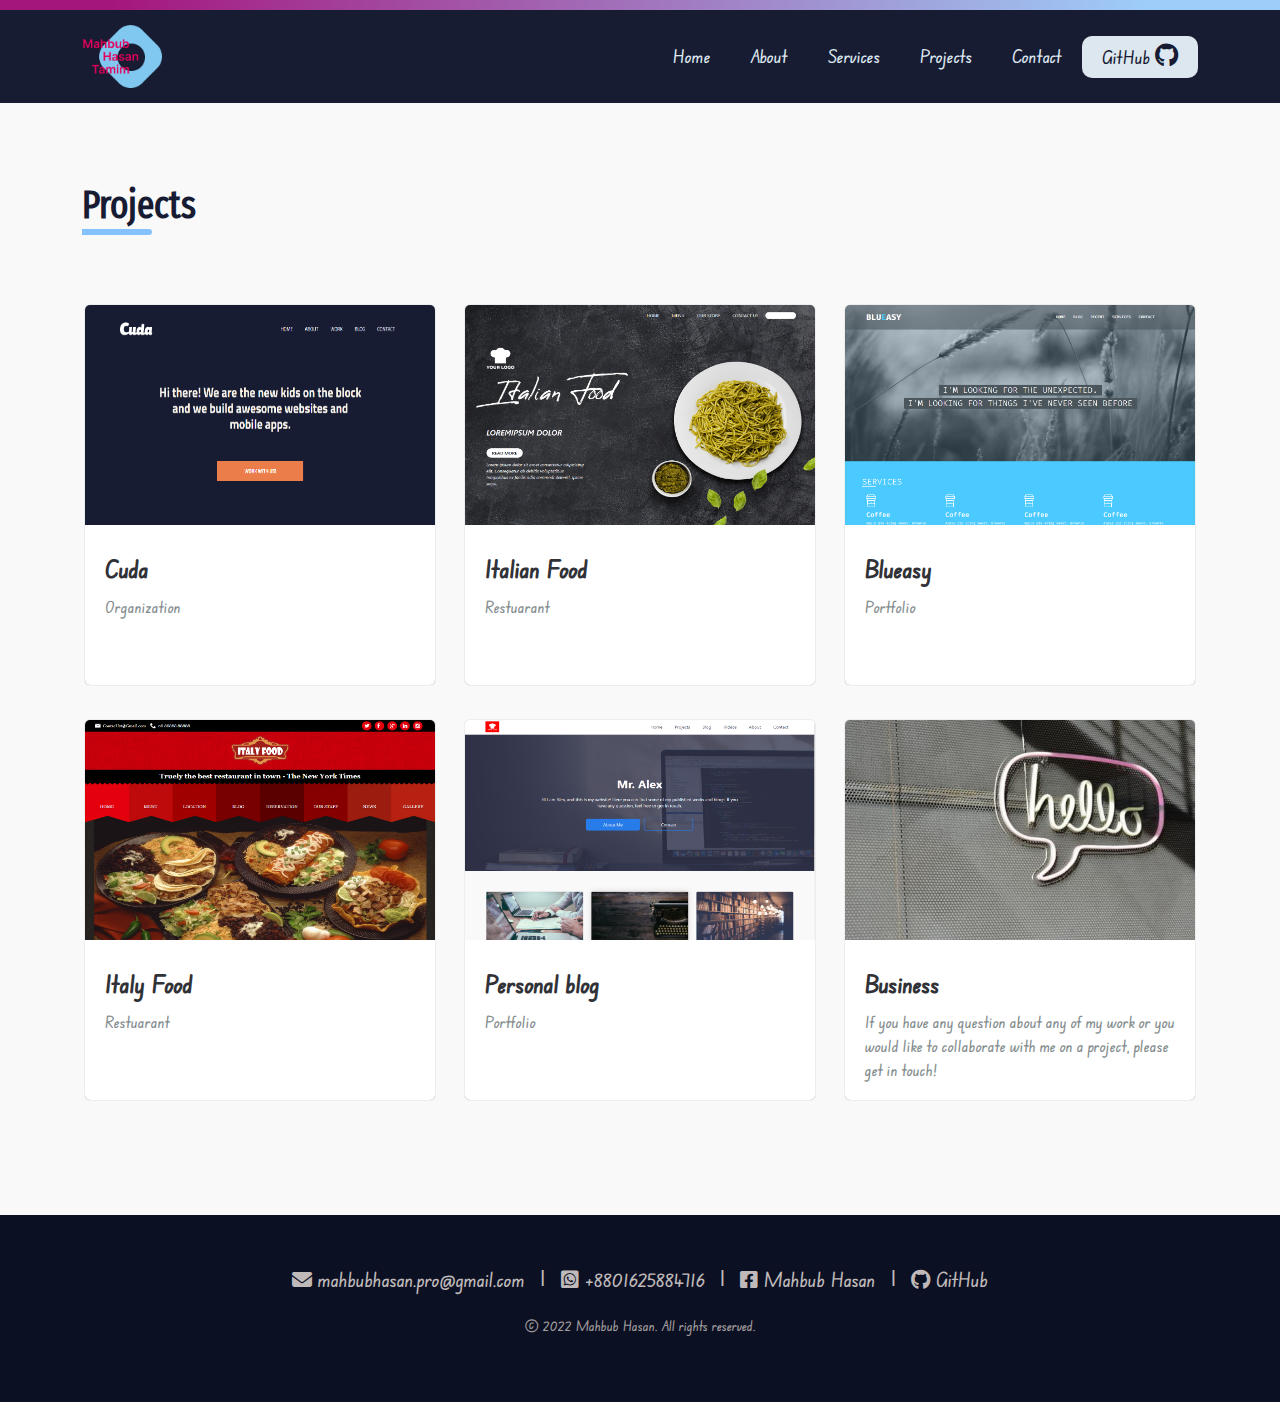
==== projects.html @ e0a782c9 "Add files via upload" ====
<!DOCTYPE html>
<html lang="en">
  <head>
    <meta charset="UTF-8" />
    <meta http-equiv="X-UA-Compatible" content="IE=edge" />
    <meta name="viewport" content="width=device-width, initial-scale=1.0" />
    <link rel="apple-touch-icon" href="./img/logo.png" />
    <link rel="shortcut icon" href="./img/logo.png" type="image/x-icon" />
    <link rel="stylesheet" href="fontawesome/css/all.min.css" />
    <link rel="stylesheet" href="./css/style.css" />
    <link rel="stylesheet" href="./css/projects.style.css" />
    <link rel="stylesheet" href="./css/bootstrap.min.css" />
    <link rel="stylesheet" href="./css/responsive.css" />
    <title>Mahbub hasan</title>
  </head>
  <body>
    <!-- Header  -->
    <header>
      <div class="header-top"></div>
      <div class="menu">
        <div class="container">
          <div class="main-menu">
            <div class="row">
              <div class="col-2">
                <div class="logo">
                  <a href="/">
                    <img src="./img/logo.png" alt="" />
                  </a>
                </div>
              </div>
              <div class="col-10">
                <nav>
                  <i class="fa-solid fa-bars" id="bars"></i>
                  <i class="fa-solid fa-bars-staggered" id="x-bars"></i>
                  <ul id="nav">
                    <li>
                      <a href="/">Home</a>
                    </li>
                    <li><a href="./index.html#about">About</a></li>
                    <li><a href="index.html#services">Services</a></li>
                    <li><a href="./projects">Projects</a></li>
                    <li><a href="./index.html#contact">Contact</a></li>
                    <li></li>
                    <li>
                      <a
                        href="https://github.com/mahbubHasanTamim"
                        target="_blank"
                        >GitHub<i class="fa-brands fa-github"></i
                      ></a>
                    </li>
                  </ul>
                </nav>
              </div>
            </div>
          </div>
        </div>
      </div>
    </header>

    <div class="portfolio" id="projects">
      <div class="container">
        <div class="heading-title">
          <h2>Projects</h2>
        </div>
        <div class="portfolio-cards">
          <div class="row">
            <!--  -->
            <div class="col-lg-4 col-md-6">
              <div class="single-card">
                <a href="/cuda" target="_blank">
                  <div class="card-thumb">
                    <img src="./img/cuda-p.PNG" alt="" />
                  </div>
                  <div class="card-content">
                    <h3>Cuda</h3>
                    <p>Organization</p>
                  </div>
                </a>
              </div>
            </div>
            <!--  -->
            <div class="col-lg-4 col-md-6">
              <div class="single-card">
                <a href="/italian-food" target="_blank">
                  <div class="card-thumb">
                    <img src="./img/italian-food-p.PNG" alt="" />
                  </div>
                  <div class="card-content">
                    <h3>Italian Food</h3>
                    <p>Restuarant</p>
                  </div>
                </a>
              </div>
            </div>
            <!--  -->
            <div class="col-lg-4 col-md-6">
              <div class="single-card">
                <a href="/blueasy" target="_blank">
                  <div class="card-thumb">
                    <img src="./img/blueasy-p.PNG" alt="" />
                  </div>
                  <div class="card-content">
                    <h3>Blueasy</h3>
                    <p>Portfolio</p>
                  </div>
                </a>
              </div>
            </div>
            <!--  -->
            <div class="col-lg-4 col-md-6">
              <div class="single-card">
                <a href="/italy-food" target="_blank">
                  <div class="card-thumb">
                    <img src="./img/italy-food-p.PNG" alt="" />
                  </div>
                  <div class="card-content">
                    <h3>Italy Food</h3>
                    <p>Restuarant</p>
                  </div>
                </a>
              </div>
            </div>
            <!--  -->
            <div class="col-lg-4 col-md-6">
              <div class="single-card">
                <a href="/alex" target="_blank">
                  <div class="card-thumb">
                    <img src="./img/alex-p.PNG" alt="" />
                  </div>
                  <div class="card-content">
                    <h3>Personal blog</h3>
                    <p>Portfolio</p>
                  </div>
                </a>
              </div>
            </div>
            <!--  -->
            <div class="col-lg-4 col-md-6">
              <div class="single-card">
                <a href="projects.html">
                  <div class="card-thumb">
                    <img src="./img/contact_logo_thumb.jpg" alt="" />
                  </div>
                  <div class="card-content">
                    <h3>Business</h3>
                    <p>
                      If you have any question about any of my work or you would
                      like to collaborate with me on a project, please get in
                      touch!
                    </p>
                  </div>
                </a>
              </div>
            </div>
          </div>
        </div>
        <!-- <div class="portfolio-btn">
          <a href="./projects">1</a>
          <a href="./projects">2</a>
        </div> -->
      </div>
    </div>

    <footer>
      <div class="container">
        <ul>
          <li>
            <a href="mailto:mahbubhasan.pro@gmail.com" target="_blank">
              <i class="fa-solid fa-envelope"></i>
            </a>
            <a
              href="mailto:mahbubhasan.pro@gmail.com"
              target="_blank"
              class="link"
            >
              mahbubhasan.pro@gmail.com</a
            >
          </li>
          <span>|</span>
          <li>
            <a href="https://wa.me/01625884716" target="_blank">
              <i class="fa-brands fa-whatsapp-square"></i>
            </a>
            <a href="https://wa.me/01625884716" target="_blank" class="link">
              +8801625884716</a
            >
          </li>
          <span>|</span>
          <li>
            <a href="https://facebook.com/mdtamim21" target="_blank">
              <i class="fa-brands fa-facebook-square"></i>
            </a>
            <a
              href="https://facebook.com/mdtamim21"
              target="_blank"
              class="link"
            >
              Mahbub Hasan</a
            >
          </li>
          <span>|</span>
          <li>
            <a href="https://github.com/mahbubHasanTamim" target="_blank">
              <i class="fa-brands fa-github"></i>
            </a>
            <a
              href="https://github.com/mahbubHasanTamim"
              target="_blank"
              class="link"
            >
              GitHub</a
            >
          </li>
        </ul>
        <div class="clear"></div>
        <p>
          &copy; 2022
          <a href="https://github.com/mahbubHasanTamim" target="_blank"
            >Mahbub Hasan</a
          >. All rights reserved.
        </p>
      </div>
    </footer>

    <script src="./js/bootstrap.min.js"></script>
    <script src="./js/main.js"></script>
  </body>
</html>
---- css/style.css ----
@font-face {
  font-family: "Edu NSW";
  src: url(../fonts/EduNSWACTFoundation-VariableFont_wght.ttf);
  font-weight: 500;
}
@font-face {
  font-family: "Fira Sans";
  src: url(../fonts/FiraSansExtraCondensed-Regular.ttf);
  font-weight: 500;
}
* {
  transition: 0.8s;
}

p,
a {
  font-family: "Edu NSW", Arial, Helvetica, sans-serif;
}

.header-top {
  height: 10px;
  background: linear-gradient(270deg, #9ecdf9 10.3%, #a5167d 91.31%);
}
.header {
  background: url("../img/hero-bg.png"), #0c1023;
  background-position: left;
  background-repeat: no-repeat;
  background-size: cover;
  height: 800px;
  border-radius: 0 0 0 200px;
  position: relative;
}
.main-menu {
  padding: 15px 0px;
}
.logo img {
  width: 80px;
}
#bars {
  color: #9ecdf9;
  font-size: 30px;
  float: right;
  cursor: pointer;
  display: none;
  margin: 35px;
  z-index: 10;
}
#x-bars {
  color: #dde7f0;
  font-size: 30px;
  float: right;
  cursor: pointer;
  display: none;
  margin: 35px;
  z-index: 10;
}

ul#nav {
  margin: 0;
  padding: 0;
  list-style: none;
  display: flex;
  justify-content: right;
  margin-top: 18px;
}
ul#nav li:last-child i {
  margin-left: 5px;
  font-size: 24px;
}
ul#nav li:last-child a {
  background-color: #dde7f0;
  color: #171c33;
  border-radius: 10px;
}
ul#nav li a {
  text-decoration: none;
  padding: 10px 20px;
  color: #dde7f0;
  font-size: 18px;
  font-family: "Edu NSW", Arial, Helvetica, sans-serif;
  font-weight: 500;
}
ul#nav li a:hover {
  background-color: #9ecdf9;

  border-radius: 5px;
  text-decoration: none;
  color: #171c33;
  transition: 0.3s;
  font-family: edu nsw;
}
.hero-content {
  position: absolute;
  top: 50%;
  transform: translate(0, -60%);
}
.hero-content h2 {
  font-family: "Edu NSW", Arial, Helvetica, sans-serif;
  font-size: 32px;
  line-height: 39px;
  color: #f9f9f9;
}
.hero-content h1 {
  font-family: "Fira Sans", Arial, Helvetica, sans-serif;
  font-weight: 600;
  font-size: 48px;
  line-height: 58px;
  color: #faff00;
}
.hero-content h3 {
  font-style: normal;
  font-weight: 400;
  font-size: 24px;
  line-height: 29px;
  color: #e2e2c4;
  font-family: "Edu NSW", Arial, Helvetica, sans-serif;
  font-weight: 500;
}
.hero-btn {
  margin-top: 100px;
}
.hero-btn a.hire-btn {
  color: #85c1fa;
  font-size: 18px;
  text-decoration: none;
  padding: 12px 50px;
  border: 2px solid #f9f9f9;
  border-radius: 10px;
}
.hero-btn a.resume-btn {
  color: #171c33;
  font-size: 18px;
  text-decoration: none;
  padding: 12px 50px;
  border: 2px solid #f9f9f9;
  background-color: #f9f9f9;
  border-radius: 10px;
}
.hero-btn a.hire-btn:hover {
  color: #171c33;
  background-color: #f9f9f9;
  transition: 0.6s;
}
.hero-btn a.resume-btn:hover {
  color: #85c1fa;
  background-color: transparent;
  transition: 0.6s;
}

/* *
*
//ABOUT// 
*
**/
.about {
  margin-top: 140px;
}
.heading-title h2 {
  font-family: "Fira Sans", Arial, Helvetica, sans-serif;
  color: #171c33;
  font-size: 38px;
  font-weight: 700;
}
.heading-title p {
  font-size: 20px;
  color: #1d2959;
}
.heading-title h2::after {
  display: block;
  height: 6px;
  width: 70px;
  content: "";
  background-color: #85c1fa;
  border-radius: 0 5px 5px 0;
}
.about-content h1 {
  margin-top: 70px;
  font-family: "Fira Sans", Arial, Helvetica, sans-serif;
  font-weight: bold;
}
.about-content p {
  font-size: 22px;
  line-height: 32px;
  color: #1f253e;
  margin-top: 24px;
}
.a-contact {
  margin-top: 80px;
  position: relative;
  background-color: #f9f9f9;
  text-align: center;
  padding: 4px 0;
}

.a-contact::before {
  content: "";
  height: 100%;
  width: 3px;
  background-color: #85c1fa;
  display: inline-block;
  position: absolute;
  top: 50%;
  left: 0;
  transform: translate(0, -50%);
}
.a-contact::after {
  content: "";
  height: 100%;
  width: 3px;
  background-color: #85c1fa;
  display: inline-block;
  position: absolute;
  top: 50%;
  right: 0;
  transform: translate(0, -50%);
}
.a-contact i {
  color: #1d2959;
  font-size: 22px;
  margin: 0px 5px;
}
.a-contact i:hover {
  color: #85c1fa;
  font-size: 21px;
  transition: 0.9s;
}
.avatar {
  text-align: right;
}
.avatar img {
  width: 90%;
}

/* Language */
.languages {
  background: url("../img/skills-bg.jpg"), #f29836;
  background-position: center;
  background-size: cover;
  padding: 100px 0px;
  margin-top: 100px;
}
.languages-title h2::after {
  background-color: #1d2959;
}
.progress-bars {
  margin-top: 60px;
}
.single-bar {
  margin-top: 15px;
}
.single-bar p {
  margin: 0;
  margin-bottom: -5px;
  font-size: 18px;
  font-weight: 600;
}
.single-bar p span {
  float: right;
}
/* progress bar */

.html,
.css,
.bootstrap,
.js,
.reactjs,
.nodejs,
.expressjs,
.mongodb {
  position: relative;
  display: inline-block;
  width: 100%;
  height: 10px;
  background: transparent;
  border: 1px solid black;
  border-radius: 4px;
  overflow: hidden;
}

.html::after,
.css::after,
.bootstrap::after,
.js::after,
.nodejs::after,
.expressjs::after,
.reactjs::after,
.mongodb::after {
  content: "";
  position: absolute;
  left: 0;
  width: 0;
  height: 100%;
  border-radius: 4px;
  box-shadow: 0 0 5px rgba(0, 0, 0, 0.2);
}
.html::after {
  animation: html 5s forwards;
}
.css::after {
  animation: css 5s forwards;
}
.bootstrap::after {
  animation: bootstrap 5s forwards;
}
.js::after {
  animation: js 5s forwards;
}
.nodejs::after {
  animation: nodejs 5s forwards;
}
.expressjs::after {
  animation: expressjs 5s forwards;
}
.reactjs::after {
  animation: reactjs 5s forwards;
}
.mongodb::after {
  animation: mongodb 5s forwards;
}

@keyframes html {
  form {
    width: 0;
    background: #a28089;
  }
  to {
    width: 90%;
    background: #19234a;
  }
}
@keyframes css {
  form {
    width: 0;
    background: #a28089;
  }
  to {
    width: 80%;
    background: #19234a;
  }
}
@keyframes bootstrap {
  form {
    width: 0;
    background: #a28089;
  }
  to {
    width: 70%;
    background: #19234a;
  }
}
@keyframes js {
  form {
    width: 0;
    background: #a28089;
  }
  to {
    width: 65%;
    background: #19234a;
  }
}
@keyframes reactjs {
  form {
    width: 0;
    background: #a28089;
  }
  to {
    width: 30%;
    background: #19234a;
  }
}
@keyframes nodejs {
  form {
    width: 0;
    background: #a28089;
  }
  to {
    width: 75%;
    background: #19234a;
  }
}
@keyframes expressjs {
  form {
    width: 0;
    background: #a28089;
  }
  to {
    width: 80%;
    background: #19234a;
  }
}
@keyframes mongodb {
  form {
    width: 0;
    background: #a28089;
  }
  to {
    width: 70%;
    background: #19234a;
  }
}

/* Education */
.education {
  background-color: #f9f9f9;
  padding: 80px 0px;
}
.edu-cards {
  margin-top: 60px;
}
.edu-single-card {
  border-radius: 5px;
  height: 245px;
}

.edu-single-card a {
  text-decoration: none;
}
.edu-single-card:hover {
  box-shadow: 0px 0px 20px #ddd1d1;
  transition: 0.5s;
}

.edu-card-content {
  padding: 1.875rem 1.25rem 0.625rem;
}

.edu-card-content h3 {
  font-size: 24px;
  color: #313237;
  margin-bottom: 12px;
  font-weight: bold;
}
.edu-card-content p {
  color: #838c8d;
  margin: 0 0 20px 0;
}
.edu-card-content p:first-child {
  margin: 0 0 10px 0;
  color: #48959e;
}
.edu-right-border {
  border-right: 2px solid #171c33;
}
/* Services */
.services {
  background-color: #b8d7f5;
  padding: 80px 0px;
}
.service-box {
  margin-top: 40px;
}
.service-s-box i {
  color: #1d2959;
  font-size: 32px;
}
.service-s-box h4 {
  color: #171c33;
  font-family: "Edu NSW";
  font-size: 24px;
  font-weight: 700;
  margin-top: 10px;
}
.service-s-box p {
  color: #1d2959;
  font-size: 18px;
  padding-right: 5px;
}
.service-title h2::after {
  background-color: #1d2959;
}
/*
**
Portfolio
**
*/
.portfolio {
  background-color: #f9f9f9;
  padding: 80px 0px;
}
.portfolio-cards {
  margin-top: 70px;
}
.single-card {
  background-color: #fff;
  border-radius: 5px;
  margin: 0px 3px 35px 3px;
  height: 380px;
  box-shadow: 0px 0px 1px gray;
}

.single-card a {
  text-decoration: none;
}
.single-card:hover {
  box-shadow: 0px 0px 20px #ddd1d1;
  transition: 0.5s;
}

.card-thumb {
  margin: 0;
  background: #fff;
  position: relative;
  overflow: hidden;
  border-radius: 5px 5px 0px 0px;
}
.card-thumb img {
  width: 100%;
  height: 220px;
}

.card-content {
  padding: 1.875rem 1.25rem 0.625rem;
}

.card-content h3 {
  font-size: 24px;
  color: #313237;
  margin-bottom: 12px;
  font-weight: bold;
}
.card-content p {
  color: #838c8d;
  margin: 0 0 20px 0;
}
.portfolio-btn {
  text-align: center;
  margin-top: 30px;
}
.portfolio-btn a {
  color: #171c33;
  font-size: 22px;
  padding: 10px 30px;
  border-radius: 10px;
  text-decoration: none;
}
.portfolio-btn a:hover {
  color: #58acfa;
  background-color: #ffffff;
  box-shadow: 0 0 10px gray;
}

/* Contact form */
.contact {
  padding: 80px 0px;
}
.contact-form {
  display: flex;
  margin-top: 40px;
  background-color: #b8d7f5;
  border-radius: 0 10px 10px 0;
}
.contact-thumb {
  width: 45%;
  background: url("../img/email-bg.png");
  background-position: center;
  background-repeat: no-repeat;
  background-size: cover;
}
.form {
  width: 55%;
  padding: 60px 40px;
  font-family: "Edu NSW", Arial, Helvetica, sans-serif;
}
.form label {
  font-weight: bold;
}
.form span {
  color: red;
  /* font-weight: 100; */
}
.form input[type="text"] {
  display: block;
  width: 90%;
  background-color: transparent;
  padding: 5px 10px;
  border: 1px solid #0c1023;
  border-radius: 0 5px 5px 0;
  margin-bottom: 20px;
}
.form input[type="email"] {
  display: block;
  width: 90%;
  background-color: transparent;
  padding: 5px 10px;
  border: 1px solid black;
  border-radius: 0 5px 5px 0;
  margin-bottom: 20px;
}
.form textarea {
  display: block;
  width: 90%;
  background-color: transparent;
  padding: 5px 10px;
  border: 1px solid black;
  border-radius: 0 5px 5px 0;
  margin-bottom: 20px;
  height: 140px !important;
  resize: none;
}

.contact-btn input[type="submit"] {
  background-color: #171c33;
  padding: 10px 30px;
  border: none;
  margin-top: 5px;
  border-radius: 0 5px 5px 0;
  font-size: 16px;
  color: white;
  text-transform: uppercase;
}
.contact-btn input[type="submit"]:hover {
  background-color: #243370;
  color: #85c1fa;
}
.contact-btn p {
  margin: 5px 0px;
  color: #2aa22a;
}

/* Footer */
footer {
  overflow: hidden;
  background-color: #0c1023;
}
footer ul {
  padding: 0;
  list-style: none;
  display: flex;
  justify-content: center;
  margin: 50px 0px 20px 0px;
}
footer ul li i {
  color: rgb(191, 185, 185);
  font-size: 20px;
}
footer ul li a {
  text-decoration: none;
  color: rgb(191, 185, 185);
  text-align: center;
  font-size: 20px;
}
footer ul li a:hover,
footer ul li i:hover,
footer p a:hover {
  color: #b8d7f5;
}

footer ul span {
  color: rgb(191, 185, 185);
  margin: 0px 15px;
  font-weight: 700;
}
footer p {
  color: rgb(160, 157, 157);
  font-size: 14px;
  text-align: center;
  padding-bottom: 50px;
}
footer p a {
  color: rgb(160, 157, 157);
  text-decoration: none;
}
.clear {
  clear: both;
}

/* resume iframe  */
.resume {
  margin-top: 30px;
}
.resume-iframe {
  margin-top: 60px;
  display: block;
  border: none; /* Reset default border */
  height: 100vh; /* Viewport-relative units */
  width: calc(100% + 17px);
}

.resume-btn {
  margin: 50px 0;
  text-align: center;
}
.resume-btn a {
  background-color: #171c33;
  padding: 10px 30px;
  border: none;
  margin-top: 5px;
  border-radius: 5px;
  font-size: 16px;
  color: white;
  text-decoration: none;
}
.resume-btn a:hover {
  background-color: #243370;
  color: #85c1fa;
}
---- css/projects.style.css ----
.menu {
  background-color: #171c33;
}

.projects {
  height: 800px;
  position: relative;
}
.projects h1 {
  position: absolute;
  top: 50%;
  left: 50%;
  transform: translate(-50%, -50%);
}
---- css/responsive.css ----
@media screen and (max-width: 1200px) {
  .service-s-box {
    margin-top: 35px;
  }
}
@media screen and (max-width: 991px) {
  .header {
    background-position: center;
  }
  .logo img {
    width: 70px;
  }
  header {
    position: relative;
  }
  nav {
    overflow: hidden;
    text-align: center;
    border-radius: 0 0 0 50px;
    position: absolute;
    top: 0;
    right: 0;
    z-index: 999;
  }

  ul#nav {
    display: none;
    list-style: none;
    padding: 50px 40px;
    background-color: #000000;
  }
  ul#nav li {
    margin: 20px 0px;
  }
  ul#nav li a {
    text-decoration: none;
    padding: 10px 100px;
    color: #dde7f0;
    font-size: 18px;
    font-family: "Edu NSW", Arial, Helvetica, sans-serif;
    font-weight: 500;
  }
  ul#nav li a:hover {
    background-color: #9ecdf9;

    border-radius: 5px;
    color: #171c33;
    transition: 0.3s;
  }
  #bars {
    display: block;
  }

  /* About */
  .about-content h1 {
    margin-top: 50px;
  }
  .about-content p {
    font-size: 18px;
    line-height: 22px;
    margin-top: 15px;
  }
  .a-contact {
    margin-top: 50px;
  }
  /* education */
  .edu-right-border {
    border-right: none;
    border-bottom: 2px solid #171c33;
  }
  /* Portfolio */
  .portfolio-btn a {
    background-color: #ffffff;
    box-shadow: 0 0 10px gray;
  }

  /* Services */
  .service-box {
    margin-top: 20px;
  }
  /* Contact */
  .form {
    padding: 40px 30px;
  }
  .form input[type="text"] {
    width: 100%;
    margin-bottom: 10px;
  }
  .form input[type="email"] {
    width: 100%;
    margin-bottom: 10px;
  }
  .form textarea {
    width: 100%;
    margin-bottom: 10px;
    height: 110px !important;
  }
  .form textarea {
    height: 100px !important;
  }
  /* footer */
  footer ul {
    display: block;
  }
  footer ul li {
    display: inline-block;
    margin-right: 10px;
  }
  footer ul li a {
    content: "";
  }
  footer ul span {
    display: none;
  }
}

@media screen and (max-width: 767px) {
  .header {
    border-radius: 0 0 0 150px;
  }
  .hero-content {
    left: 50%;
    transform: translate(-50%, -60%);
    text-align: center;
  }
  .hero-content h2 {
    font-size: 26px;
  }
  .hero-content h1 {
    font-size: 36px;
  }
  .hero-content h3 {
    font-size: 20px;
  }
  .hero-btn {
    margin-top: 60px;
  }
  .hero-btn a.hire-btn {
    display: block;
    margin-bottom: 15px;
  }
  .hero-btn a.resume-btn {
    display: block;
  }

  .heading-title h2 {
    font-size: 38px;
    text-align: center;
  }
  .heading-title h2::after {
    margin: auto;
    border-radius: 30px;
  }
  .heading-title p {
    text-align: center;
  }
  /* About  */
  .about {
    margin-top: 100px;
  }
  .about-content h1 {
    text-align: center;
    margin-top: 20px;
  }
  .about-content p {
    text-align: center;
    /* margin-top: 50px; */
  }
  .avatar img {
    display: none;
  }
  .avatar-md {
    background: url("../img/avatar-md.png"), #f9f9f9;
    background-position: center;
    background-size: cover;
    border-radius: 50%;
    width: 170px;
    height: 170px;
    margin: auto;
    margin-top: 50px;
  }
  /* Portfolio */
  .portfolio-cards {
    margin-top: 40px;
  }
  .single-card {
    margin: 0px 20px 35px 20px;
  }
  .single-bar p {
    color: #003a70;
  }
  /* education */
  .edu-title h2 {
    text-align: left;
  }
  .edu-title h2::after {
    margin: 0;
    border-radius: 0 30px 30px 0;
  }
  .edu-cards {
    margin-top: 30px;
  }
  .edu-single-card {
    height: 200px;
  }
  /* Services */
  .service-s-box {
    text-align: center;
    padding: 0 50px;
  }
  /* Contact */
  .contact-form {
    display: block;
    border-radius: 0 0 10px 10px;
  }
  .contact-thumb {
    width: 100%;
    height: 300px;
  }
  .form {
    width: 100%;
  }

  .form textarea {
    height: 130px !important;
  }
  .contact-btn {
    text-align: center;
    margin-top: 20px;
  }
  .contact-btn input[type="submit"] {
    border-radius: 5px;
  }
  /* footer */
  footer ul {
    text-align: center;
  }
  footer ul li i {
    font-size: 22px;
  }
  footer ul li a.link {
    display: none;
  }
}

@media screen and (max-width: 575px) {
  .header-top {
    height: 7px;
  }
  .header {
    height: 600px;
    border-radius: 0 0 0 120px;
    padding: 0px 20px;
  }
  .logo img {
    width: 60px;
  }
  #bars {
    font-size: 24px;
  }
  .hero-content h2 {
    font-size: 18px;
    line-height: 22px;
  }
  .hero-content h1 {
    font-size: 26px;
    line-height: 30px;
  }
  .hero-content h3 {
    font-size: 16px;
  }
  .hero-btn {
    margin-top: 0px;
  }
  .hero-btn a.hire-btn {
    font-size: 14px;
    padding: 6px 10px;
  }
  .hero-btn a.resume-btn {
    font-size: 14px;
    padding: 8px 10px;
  }

  /* languages */
  .languages {
    background: none;
    background-color: #f29836;
  }
  .single-bar p {
    color: black;
  }
  /* education */
  .edu-right-border {
    border-bottom: 1px solid gray;
  }
  .edu-card-content {
    padding: 20px 15px;
  }
  /* contact */
  .contact {
    padding: 50px 0px;
  }
  .contact-form {
    margin-top: 20px;
  }
}
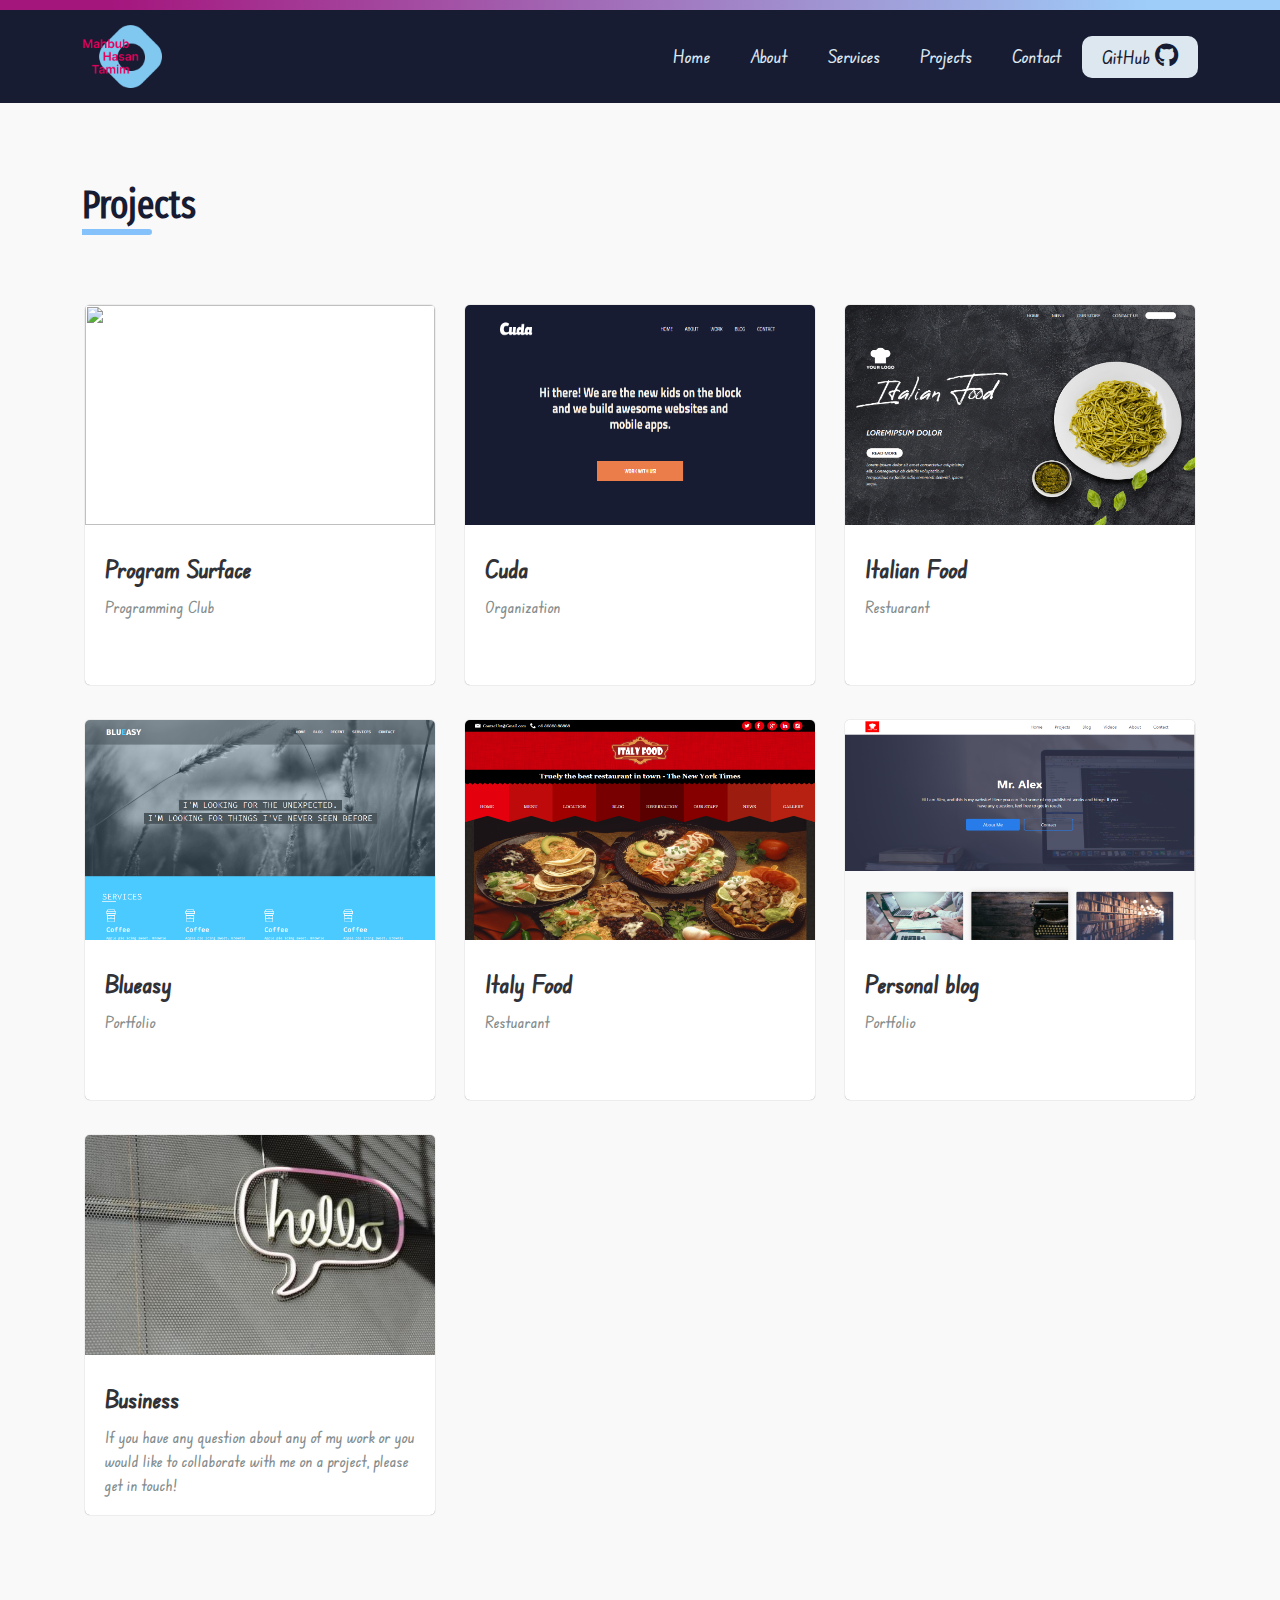
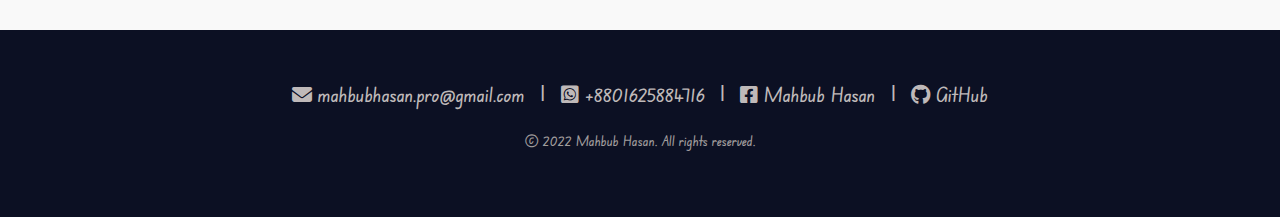
==== commit 0428ee72: "update social link" ====
--- a/projects.html
+++ b/projects.html
@@ -43,7 +43,7 @@
                     <li></li>
                     <li>
                       <a
-                        href="https://github.com/mahbubHasanTamim"
+                        href="https://github.com/mahbubhasantamim"
                         target="_blank"
                         >GitHub<i class="fa-brands fa-github"></i
                       ></a>
@@ -67,6 +67,20 @@
             <!--  -->
             <div class="col-lg-4 col-md-6">
               <div class="single-card">
+                <a href="https://program-surface.onrender.com/" target="_blank">
+                  <div class="card-thumb">
+                    <img src="./img/programSurface.PNG" alt="" />
+                  </div>
+                  <div class="card-content">
+                    <h3>Program Surface</h3>
+                    <p>Programming Club</p>
+                  </div>
+                </a>
+              </div>
+            </div>
+            <!--  -->
+            <div class="col-lg-4 col-md-6">
+              <div class="single-card">
                 <a href="/cuda" target="_blank">
                   <div class="card-thumb">
                     <img src="./img/cuda-p.PNG" alt="" />
@@ -187,11 +201,11 @@
           </li>
           <span>|</span>
           <li>
-            <a href="https://facebook.com/mdtamim21" target="_blank">
+            <a href="https://facebook.com/mahbubhassantamim" target="_blank">
               <i class="fa-brands fa-facebook-square"></i>
             </a>
             <a
-              href="https://facebook.com/mdtamim21"
+              href="https://facebook.com/mahbubhassantamim"
               target="_blank"
               class="link"
             >
@@ -200,11 +214,11 @@
           </li>
           <span>|</span>
           <li>
-            <a href="https://github.com/mahbubHasanTamim" target="_blank">
+            <a href="https://github.com/mahbubhasantamim" target="_blank">
               <i class="fa-brands fa-github"></i>
             </a>
             <a
-              href="https://github.com/mahbubHasanTamim"
+              href="https://github.com/mahbubhasantamim"
               target="_blank"
               class="link"
             >
@@ -215,7 +229,7 @@
         <div class="clear"></div>
         <p>
           &copy; 2022
-          <a href="https://github.com/mahbubHasanTamim" target="_blank"
+          <a href="https://github.com/mahbubhasantamim" target="_blank"
             >Mahbub Hasan</a
           >. All rights reserved.
         </p>
